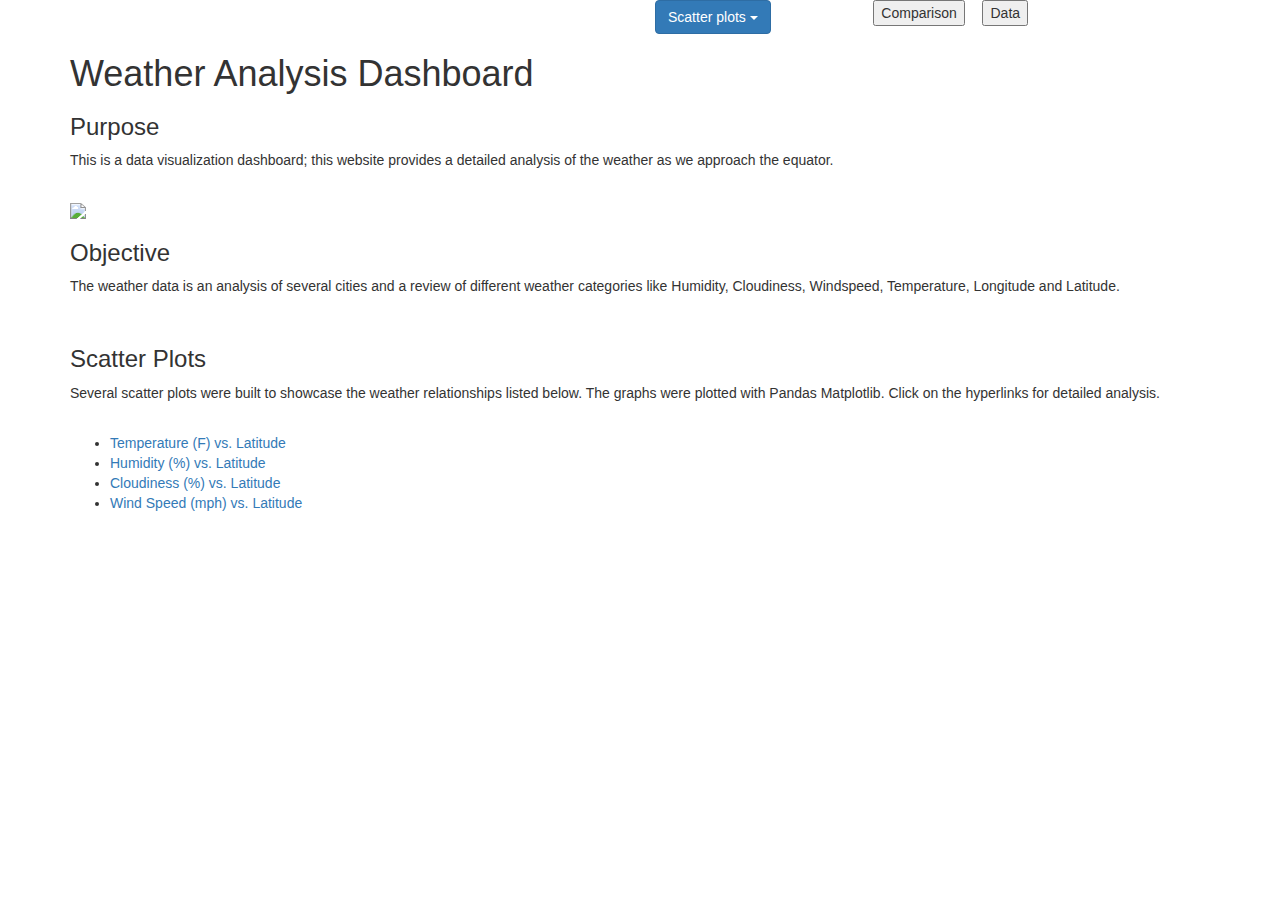
==== index.html @ 7e19ba57 "Create index.html" ====
<!DOCTYPE html>
<html lang="en">

<head>
  <meta charset="UTF-8">
  <title>Homepage</title>
  <link rel="stylesheet" href="https://stackpath.bootstrapcdn.com/bootstrap/3.4.1/css/bootstrap.min.css" >
 <!--integrity="sha384-MCw98/SFnGE8fJT3GXwEOngsV7Zt27NXFoaoApmYm81iuXoPkFOJwJ8ERdknLPMO" crossorigin="anonymous"> -->
<link rel="stylesheet" href="reset.css">
  <link rel="stylesheet" href="styles.css">
</head>

<!---Header for the buttons-->
<body>
  <div id="first_line_color">
    <div class="row">   
            <!-- <div class="form-inline">   -->
            <div class="col-md-6">    

                    <div class="first_line" >
                        <div class="div1"><h1></h1> </div>
                    </div>    
            </div> 

            <div class="col-md-2">     
              <!-- <div class="btn-group" role="group" aria-label="Basic example"> -->
                  <div class="dropdown">
                  <button class="btn btn-primary dropdown-toggle" type="button" data-toggle="dropdown">Scatter plots                         
                  <span class="caret"></span></button>
                  <ul class="dropdown-menu">
                      <li><a href="Temp.html">Max Temperature</a></li>
                      <li><a href="Cloudiness.html">Cloudiness</a></li>
                      <li><a href="Humidity.html">Humidity</a></li>
                      <li><a href="Wind-speed.html">Wind-speed</a></li>
                  </ul>
                  </div> 
                  </div>   

<!-- To create buttons -->
<div class="col-md-1">  
<form>
<input class="MyButton1" type="button" value="Comparison" onclick="window.location.href='Comparison.html'"/>       
</form>
</div> 

<div class="col-md-1">
<form>
<input class="MyButton2" type="button" value="Data" onclick="window.location.href='Weather_df.html'" />       
</form>
</div>
</div>
<!-- </div> -->
</div>

<body>

  <div class="container">
    <header class="header">
      <h1>Weather Analysis Dashboard</h1>
    </header>
    <main>
      <section class="posts">
        <article class="post">
          <h3>Purpose</h3>
          <p>This is a data visualization dashboard; this website provides a detailed analysis of the weather as we approach 
            the equator.
          </p>

        <br>

         <img src= "./Resources/assets/images/Fig5.png" style="width:500px;height:700>
        
        
        </article>
        <article class="post">

          <h3>Objective</h3>
          <p> The weather data is an analysis of several cities and a review of different 
            weather categories like Humidity, Cloudiness, Windspeed, Temperature, Longitude and Latitude. 
          </p>
        </article>
        <!--<article class="post">-->
          <br>
          <h3>Scatter Plots</h3>
          <p>Several scatter plots were built to showcase the weather relationships listed below. The graphs were plotted 
            with Pandas Matplotlib. Click on the hyperlinks for detailed analysis.
          </p>
        <!--</article>-->

        <br>
          <ul>
            <li><a href="Temp.html">Temperature (F) vs. Latitude</a></li>
            <li><a href="Humidity.html">Humidity (%) vs. Latitude</a></li>
            <li><a href="Cloudiness.html">Cloudiness (%) vs. Latitude</a></li>
            <li><a href="Windspeed.html">Wind Speed (mph) vs. Latitude</a></li>
          </ul>
        
                     
      </section>
      
    </main>
  </div>

  <script src="https://ajax.googleapis.com/ajax/libs/jquery/3.4.1/jquery.min.js"></script>
  <script src="https://maxcdn.bootstrapcdn.com/bootstrap/3.4.1/js/bootstrap.min.js"></script>
      
  
</body>

</html>
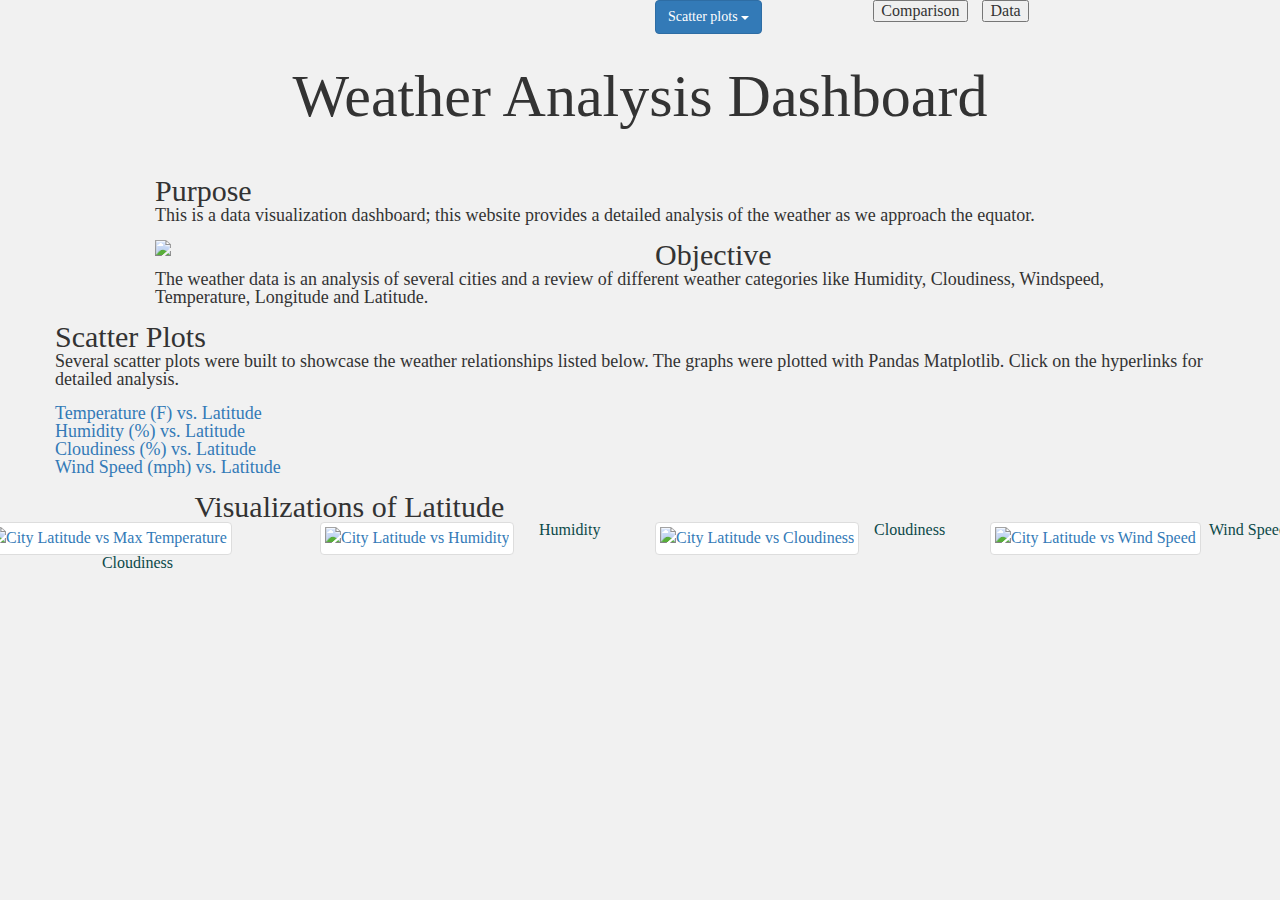
==== commit b1205fd6: "Update index.html" ====
--- a/index.html
+++ b/index.html
@@ -31,7 +31,7 @@
                       <li><a href="Temp.html">Max Temperature</a></li>
                       <li><a href="Cloudiness.html">Cloudiness</a></li>
                       <li><a href="Humidity.html">Humidity</a></li>
-                      <li><a href="Wind-speed.html">Wind-speed</a></li>
+                      <li><a href="Windspeed.html">Wind-speed</a></li>
                   </ul>
                   </div> 
                   </div>   
@@ -55,10 +55,16 @@
 <body>
 
   <div class="container">
-    <header class="header">
+    <br>
+    <br>
+
+    <!-- <header class="header"> -->
       <h1>Weather Analysis Dashboard</h1>
-    </header>
+    <!-- </header> -->
+
     <main>
+      <main class="container3"></main>
+  <div class="row">
       <section class="posts">
         <article class="post">
           <h3>Purpose</h3>
@@ -68,7 +74,7 @@
 
         <br>
 
-         <img src= "./Resources/assets/images/Fig5.png" style="width:500px;height:700>
+         <img src= "./Resources/Fig5.png" style="width:500px;height:700>
         
         
         </article>
@@ -101,8 +107,76 @@
     </main>
   </div>
 
-  <script src="https://ajax.googleapis.com/ajax/libs/jquery/3.4.1/jquery.min.js"></script>
-  <script src="https://maxcdn.bootstrapcdn.com/bootstrap/3.4.1/js/bootstrap.min.js"></script>
+  <br>
+  <main class="container3"></main>
+  <div class="row">
+  <header>
+  <h3>&nbsp &nbsp &nbsp &nbsp &nbsp &nbsp &nbsp &nbsp &nbsp &nbsp &nbsp &nbsp &nbsp &nbsp Visualizations of Latitude</h3>
+</header>
+    <div class="row">
+        <div class="col-md-3">
+            <div class="thumbnail; rounded">
+                <a href="Temp.html">
+                    <img src="Resources\Fig3.png" alt="City Latitude vs Max Temperature"
+                        class="img-thumbnail">
+                </a>
+                </div>
+                <div class="caption">
+                    <h6 class="text-center" style="color:rgb(12, 73, 73)">Cloudiness</h6>
+                </div>
+            </div>
+            <div class="col-md-3">
+                <div class="thumbnail1; rounded">
+                    <a href="Humidity.html">
+                        <img src="Resources\Fig2.png" alt="City Latitude vs Humidity"
+                            class="img-thumbnail">
+                    </a>
+                </div>
+                <div class="caption">
+                    <h6 class="text-center" style="color:rgb(12, 73, 73)">Humidity</h6>
+                </div>
+            </div>
+            <div class="col-md-3">
+                <div class="thumbnail2">
+                    <a href="Cloudiness.html">
+                        <img src="Resources\Fig3.png" alt="City Latitude vs Cloudiness"
+                            class="img-thumbnail">
+                    </a>
+                </div>
+                <div class="caption">
+                    <h6 class="text-center" style="color:rgb(12, 73, 73)">Cloudiness</h6>
+                </div>
+            </div>
+             <div class="col-md-3">
+                <div class="thumbnail3">
+                    <a href="WindSpeed.html">
+                        <img src="Resources\Fig4.png" alt="City Latitude vs Wind Speed"
+                            class="img-thumbnail">
+                    </a>
+                </div>
+                <div class="caption">
+                    <h6 class="text-center" style="color:rgb(12, 73, 73)">Wind Speed</h6>
+                </div> 
+            </div>
+
+        </div>
+    </div>
+
+
+</div>
+  
+
+  </div>
+
+  <script src="https://code.jquery.com/jquery-3.4.1.slim.min.js"
+          integrity="sha384-J6qa4849blE2+poT4WnyKhv5vZF5SrPo0iEjwBvKU7imGFAV0wwj1yYfoRSJoZ+n"
+          crossorigin="anonymous"></script>
+      <script src="https://cdn.jsdelivr.net/npm/popper.js@1.16.0/dist/umd/popper.min.js"
+          integrity="sha384-Q6E9RHvbIyZFJoft+2mJbHaEWldlvI9IOYy5n3zV9zzTtmI3UksdQRVvoxMfooAo"
+          crossorigin="anonymous"></script>
+      <script src="https://stackpath.bootstrapcdn.com/bootstrap/4.4.1/js/bootstrap.min.js"
+          integrity="sha384-wfSDF2E50Y2D1uUdj0O3uMBJnjuUD4Ih7YwaYd1iqfktj0Uod8GCExl3Og8ifwB6"
+          crossorigin="anonymous"></script>
       
   
 </body>
--- a/styles.css
+++ b/styles.css
@@ -0,0 +1,82 @@
+/* Giving the body the specified background color, adding font sizes for the h1 and h3 elements we'll be using */
+body {
+  background: #f1f1f1;
+}
+
+h1 {
+  font-size: 60px;
+  text-align: center;
+}
+
+h3 {
+  font-size: 30px;
+}
+
+/* Giving our navbar some padding and a background color */
+.navbar {
+  padding: 10px;
+  background: #5191fd;
+}
+
+/* Making our navbar li's inline-block elements this makes it so we can have multiple on the same line. 
+Floats could have been used too */
+.navbar li {
+  display: inline-block;
+  padding: 30px;
+  margin-right: 20px;
+  margin-left: 20px;
+  cursor: pointer;
+  background: #fff;
+  border-radius: 3px;
+}
+
+/* Getting rid of the default link styles here */
+.navbar li a {
+  color: #000;
+  text-decoration: none;
+}
+
+/* Styling the header, giving it a height, a background color, and some top padding */
+.header {
+  height: 150px;
+  padding-top: 20px, 40px;
+  padding: 1050;
+  background: #cdcdcd;
+  text-align: center;
+}
+
+/* Centering our h1 tag inside our header, giving it a little padding, removing its margin */
+.header h1 {
+  padding: 60px;
+  margin: 0;
+  color: rgb(0, 0, 0);
+  text-align: center;
+}
+
+/* Giving the .post element margin on 3 sides */
+.post {
+  margin-top: 50px;
+  margin-right: 100px;
+  margin-left: 100px;
+}
+/* font size for paragraphs*/
+p {
+  font-size: 18px;
+}
+ul {
+  font-size: 18px;
+}
+/* images float to the left*/
+img {
+  float: left;
+}
+
+/*img{ width: auto;
+            height: auto;
+            max-width: 100%;
+            max-height: 100%;}*/
+
+section {
+  display: inline;
+
+}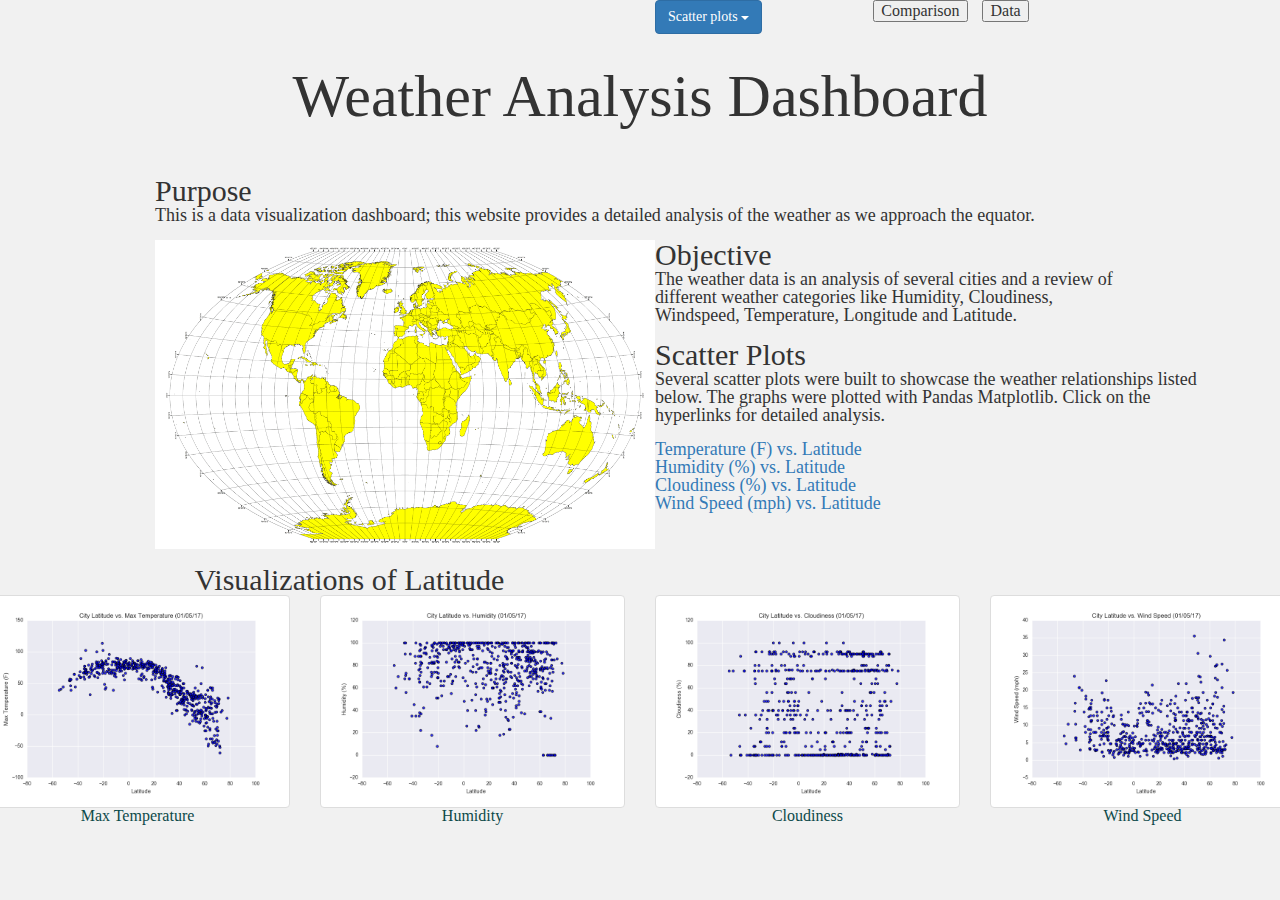
==== commit 699b5c4c: "Update index.html" ====
--- a/index.html
+++ b/index.html
@@ -117,12 +117,12 @@
         <div class="col-md-3">
             <div class="thumbnail; rounded">
                 <a href="Temp.html">
-                    <img src="Resources\Fig3.png" alt="City Latitude vs Max Temperature"
+                    <img src="Resources\Fig1.png" alt="City Latitude vs Max Temperature"
                         class="img-thumbnail">
                 </a>
                 </div>
                 <div class="caption">
-                    <h6 class="text-center" style="color:rgb(12, 73, 73)">Cloudiness</h6>
+                    <h6 class="text-center" style="color:rgb(12, 73, 73)">Max Temperature</h6>
                 </div>
             </div>
             <div class="col-md-3">
